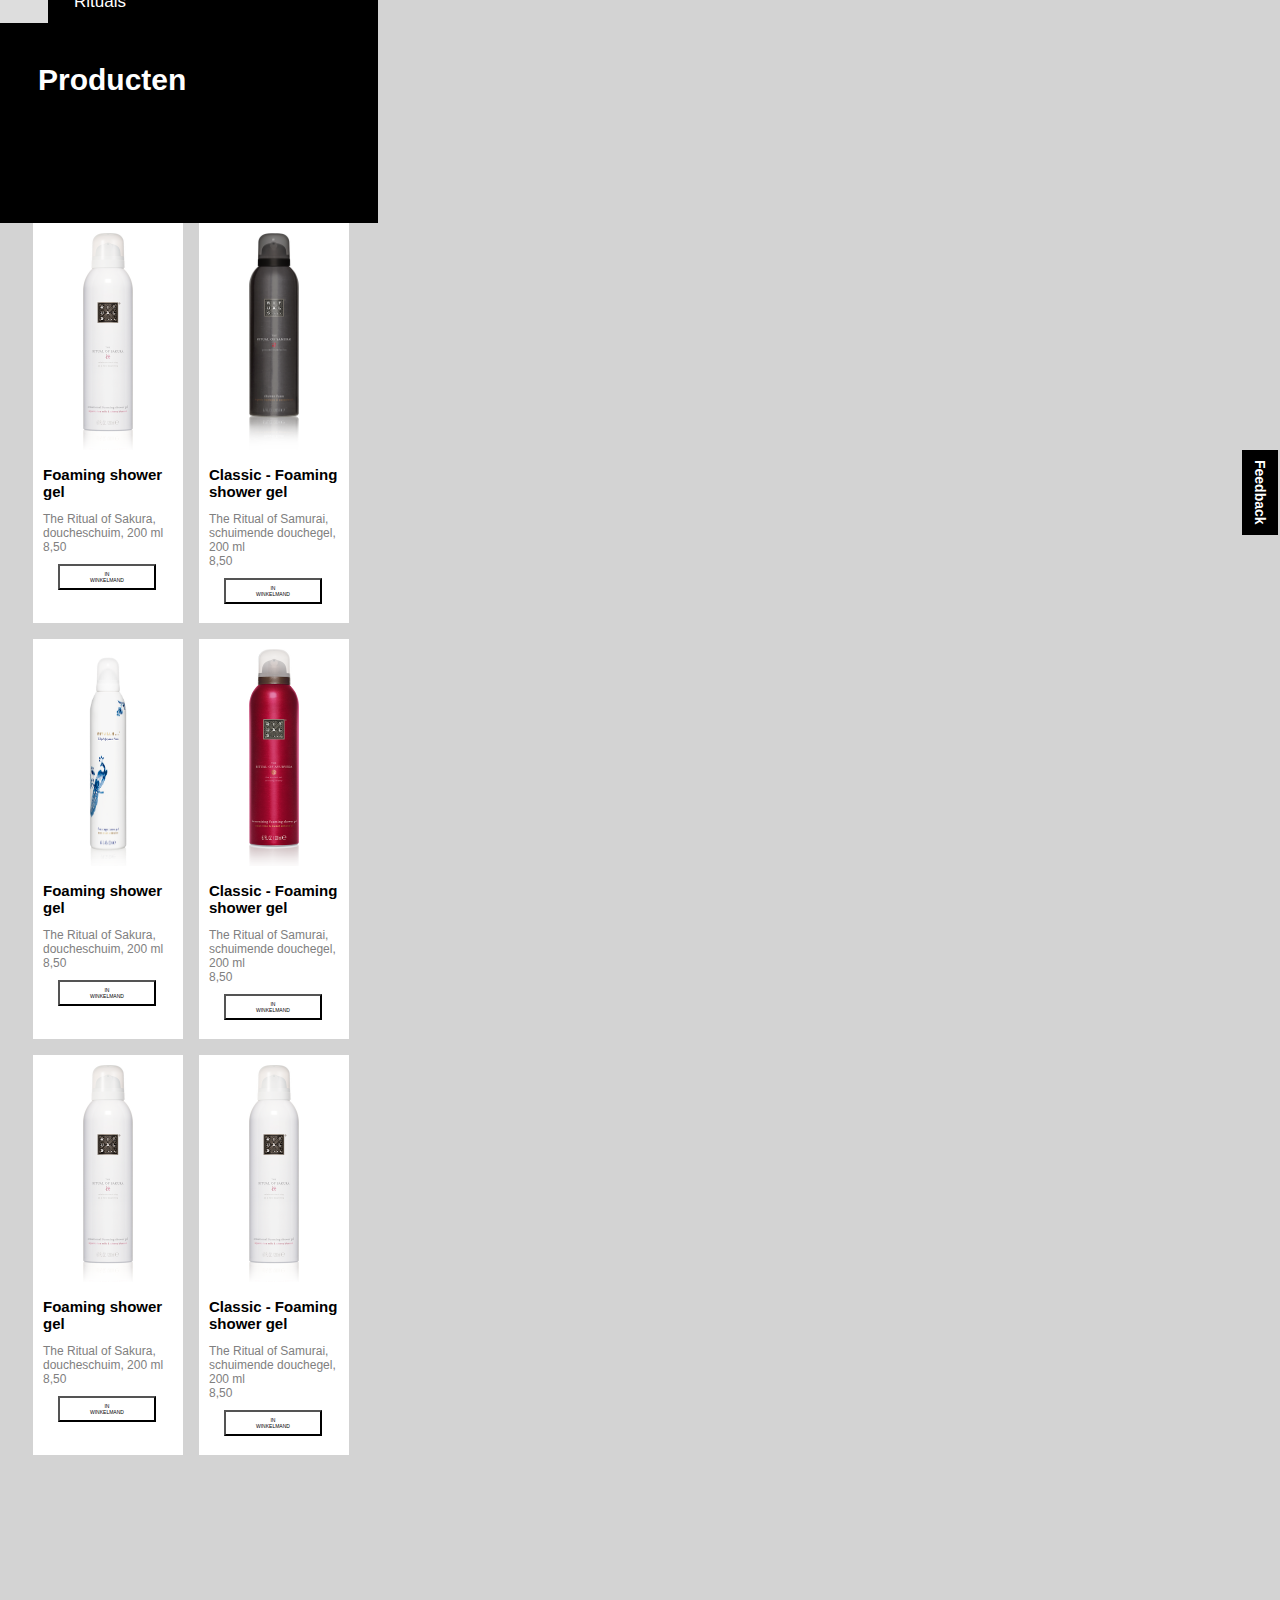
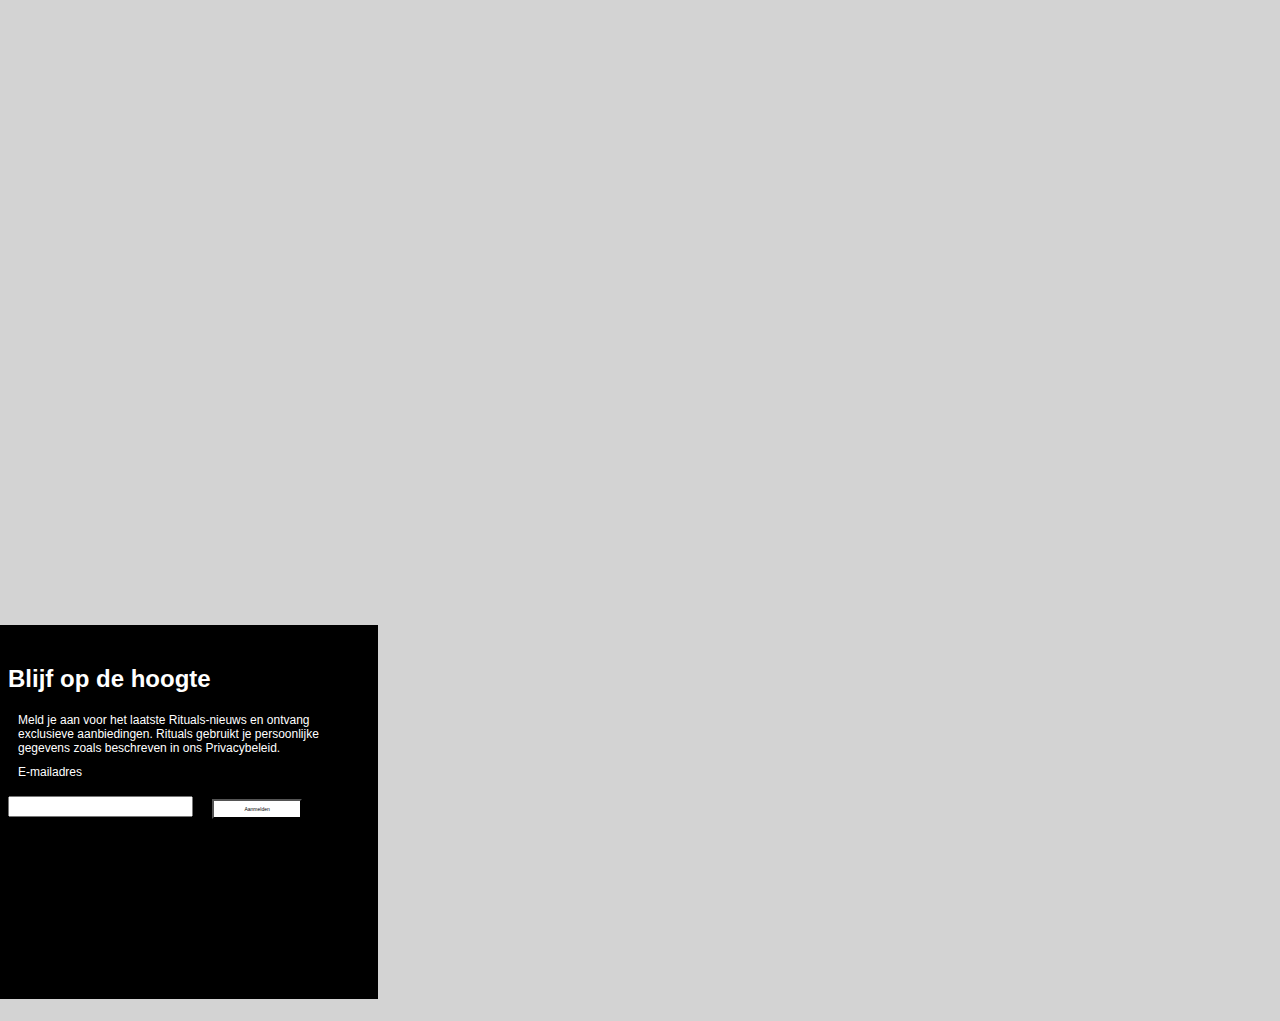
==== product.html @ 012ad1bd "Add files via upload" ====
<!doctype html>
<html lang="nl">
	
<head>
	<meta charset="UTF-8">
	<meta name="author" content="jouw naam">
	<meta name="viewport" content="width=device-width, initial-scale=1">
	
	<title>Homepagina</title>
	
	<link href="styles/style.css" rel="stylesheet">
</head>

<body>
    <!-- start hamburger menu -->
    <header>
        <!-- streepjes hamburger menu
        <nav>
            <label for="toggle">&#9776;</label>
        </nav>
       bron: https://www.youtube.com/watch?v=xMTs8tAapnQ -->

       
         <!-- top nav menu -->
        <div class="topnav">
                
            <a href="index.html" class="active">Rituals</a>
            <!-- nav links-->
            <div id="myLinks">
                <a href="product.html">Producten</a>
                <a href="collecties">Collecties</a>
                <a href="cadeaus">Cadeaus</a>
                <a href="magazine">Magazine</a>
            </div>
            
            <!--hamburger menu-->
            <a id="linksboven" href="javascript:void(0);" class="icon" onclick="myFunction()"> </a>     
        </div>
       
       
        <article>
            <h1>Producten</h1>
        </article>
        
        <section id="zijkant">
    <h2>Feedback</h2>
    </section>
        
    </header>
    <!-- einde hamburger menu -->
   
   
   <main>
   
        <article>
           <img class="productfoto" src="images/foam.webp" alt="Foto van de doucheschuim">
            <h2>Foaming shower gel</h2>
            <p>The Ritual of Sakura, doucheschuim, 200 ml</p>
            <p>8,50</p>
            <button id='winkelmand1'>IN WINKELMAND</button>
        </article>  
             
        <article>
           <img class="productfoto" src="images/foam2.webp" alt="Foto van de doucheschuim">
            <h2>Classic - Foaming shower gel</h2>
            <p>The Ritual of Samurai, schuimende douchegel, 200 ml</p>
            <p>8,50</p>
            <button id='winkelmand2'>IN WINKELMAND</button>
        </article>     
          
        <article>
           <img class="productfoto" src="images/foam3.webp" alt="Foto van de doucheschuim">
            <h2>Foaming shower gel</h2>
            <p>The Ritual of Sakura, doucheschuim, 200 ml</p>
            <p>8,50</p>
            <button id='winkelmand3'>IN WINKELMAND</button>
        </article>  
             
        <article>
           <img class="productfoto" src="images/foam4.webp" alt="Foto van de doucheschuim">
            <h2>Classic - Foaming shower gel</h2>
            <p>The Ritual of Samurai, schuimende douchegel, 200 ml</p>
            <p>8,50</p>
            <button id='winkelmand4'>IN WINKELMAND</button>
        </article> 
             
        <article>
           <img class="productfoto" src="images/foam.webp" alt="Foto van de doucheschuim">
            <h2>Foaming shower gel</h2>
            <p>The Ritual of Sakura, doucheschuim, 200 ml</p>
            <p>8,50</p>
            <button id='winkelmand5'>IN WINKELMAND</button>
        </article>  
             
        <article>
           <img class="productfoto" src="images/foam.webp" alt="Foto van de doucheschuim">
            <h2>Classic - Foaming shower gel</h2>
            <p>The Ritual of Samurai, schuimende douchegel, 200 ml</p>
            <p>8,50</p>
            <button id='winkelmand6'>IN WINKELMAND</button>
        </article> 
              
                
       </main>       
        
        <footer>
            <h2>Blijf op de hoogte</h2>
            <p>Meld je aan voor het laatste Rituals-nieuws en ontvang exclusieve aanbiedingen. Rituals gebruikt je persoonlijke gegevens zoals beschreven in ons Privacybeleid.</p>
            <p>E-mailadres</p>
            <input class="inputveld email" type="email">
            <button id="aanmelden">Aanmelden</button>
        </footer>
        
        
	<script src="scripts/script.js"></script>
</body>
	
</html>
---- styles/style.css ----
/* CSS Document */
*, *::after, *::before {
  box-sizing:border-box; 
 
}


/****************** algemeen *****************/
body {
    font-family: ScalaSansOT, "Segoe UI", Roboto, "Helvetica Neue", sans-serif;
    font-size: 16px;
    max-width: 340px;
    background-color: lightgray;
    
}

ul  {
    list-style: none;
    text-align: center;
    
    margin: -30px;
    margin-top: -120px;
    padding-bottom: 50px;
    padding-top: 50px;
    padding-left: 30px;
    padding-right: 30px;
    
}


.slider {
    margin-top: -30px;
    
}

.slider li {
    background-color: lightgray;
}


li {
    
    background-color: white;
    
    
    margin: -30px;
    margin-bottom: 60px;
    padding-bottom: 20px;
    padding-top: 20px;
    padding-left: 30px;
    padding-right: 30px;
}



h1 {
    font-size: 30px;
    margin: 10px;
    padding-top: 200px;
    color: white;
}

p {
    margin: 10px;
    font-size: 12px;
    color: white;
    
}



/****************** feedback button zijkant site *****************/
#zijkant {
    position: relative;
}

#zijkant h2 {
    position:fixed;
    right:-10px; 
    top: 50%;
    padding:10px;
    text-align:center;
    color:white;
    background-color:black;
    writing-mode:vertical-rl;
    font-size: 14px;
    display: flex;
    justify-content: flex-end;
}





/****************** homepagina  *****************/
.homebanner {
   margin: -30px;
    padding-bottom: 150px;
    padding-top: 150px;
    padding-left: 30px;
    padding-right: 30px;
    
    background-image: url("../images/homebannerSmall.png");
    background-repeat: no-repeat;
    background-position: center top;
    background-attachment: scroll;
    background-size: cover;
    
}
 

ul p {
    color: black;
}


img {
    margin: 10px -6px 0px -6px;
    width: 375px;
    height: 291px;
    
}



li button,
button shop
{
    margin: 10px;
    padding: 10px;
    padding-left: 70px;
    padding-right: 70px;
    font-size: 9px;
    background-color: white;
    border-style: solid 1px;
}




footer h2 {
    color: white;
}

footer {
    background-color: black;
    margin: -30px;
    margin-bottom: -10px;
    padding-bottom: 170px;
    padding-top: 20px;
    padding-left: 30px;
    padding-right: 30px; 
   
}



/******** nav *******/

.topnav {
    overflow: hidden;
    background-color: black;
    position: relative;
    width: 380px;
    height: 45px;
    margin-top: -30px;
    margin-left: -10px;
    
    
}

.topnav #myLinks {
    display: none;
}

.topnav a {
    color: white;
    padding: 14px 16px;
    text-decoration: none;
    font-size: 17px;
    display: block;
}

.topnav a.icon {
    background: white;
    display: block;
    position: absolute;
    left: 0;
    top: 0;
    width: 50px;
    height: 48px;
    
    
}


.topnav a:hover{
    background-color: #ddd;
    color: black;
    

    
}


a {
    position: absolute;
     
      
}
.active {
    background-color: black;
    color: white;
    left: 60px;
    display: flex;
    width: 100px;
    padding: 0;
    
}






/****grid*****/
main {
  display:grid;
  grid-template-columns:1fr 1fr;
    display:grid;
  grid-template-columns:1fr 1fr;
  grid-gap:1em;
    
    margin: 0px 0px 800px 25px;
}


header article{
    background-color: black;
    width: 380px;
    height: 200px;
    margin-left: -10px;
    
    
}

header h1 {
    padding: 30px;
    margin: 0px;
}

article {
    background-color: white;
    margin: 0px;
    width: 150px;
    height: 400px;
    padding: 10px;
    
}

button{
    margin: 10px 30px 10px 15px;
    padding: 5px 30px 5px 30px;
    background-color: white;
    border-style: solid 1px;
    font-size: 5px;
    
   
    
}

article img {
    width: 50px;
    height: 216.5px;
    margin: 0px 0px 0px 40px;
    
}
article h2 {
    font-size: 15px;
}

article p{
    margin: 0;
    color: gray;
}
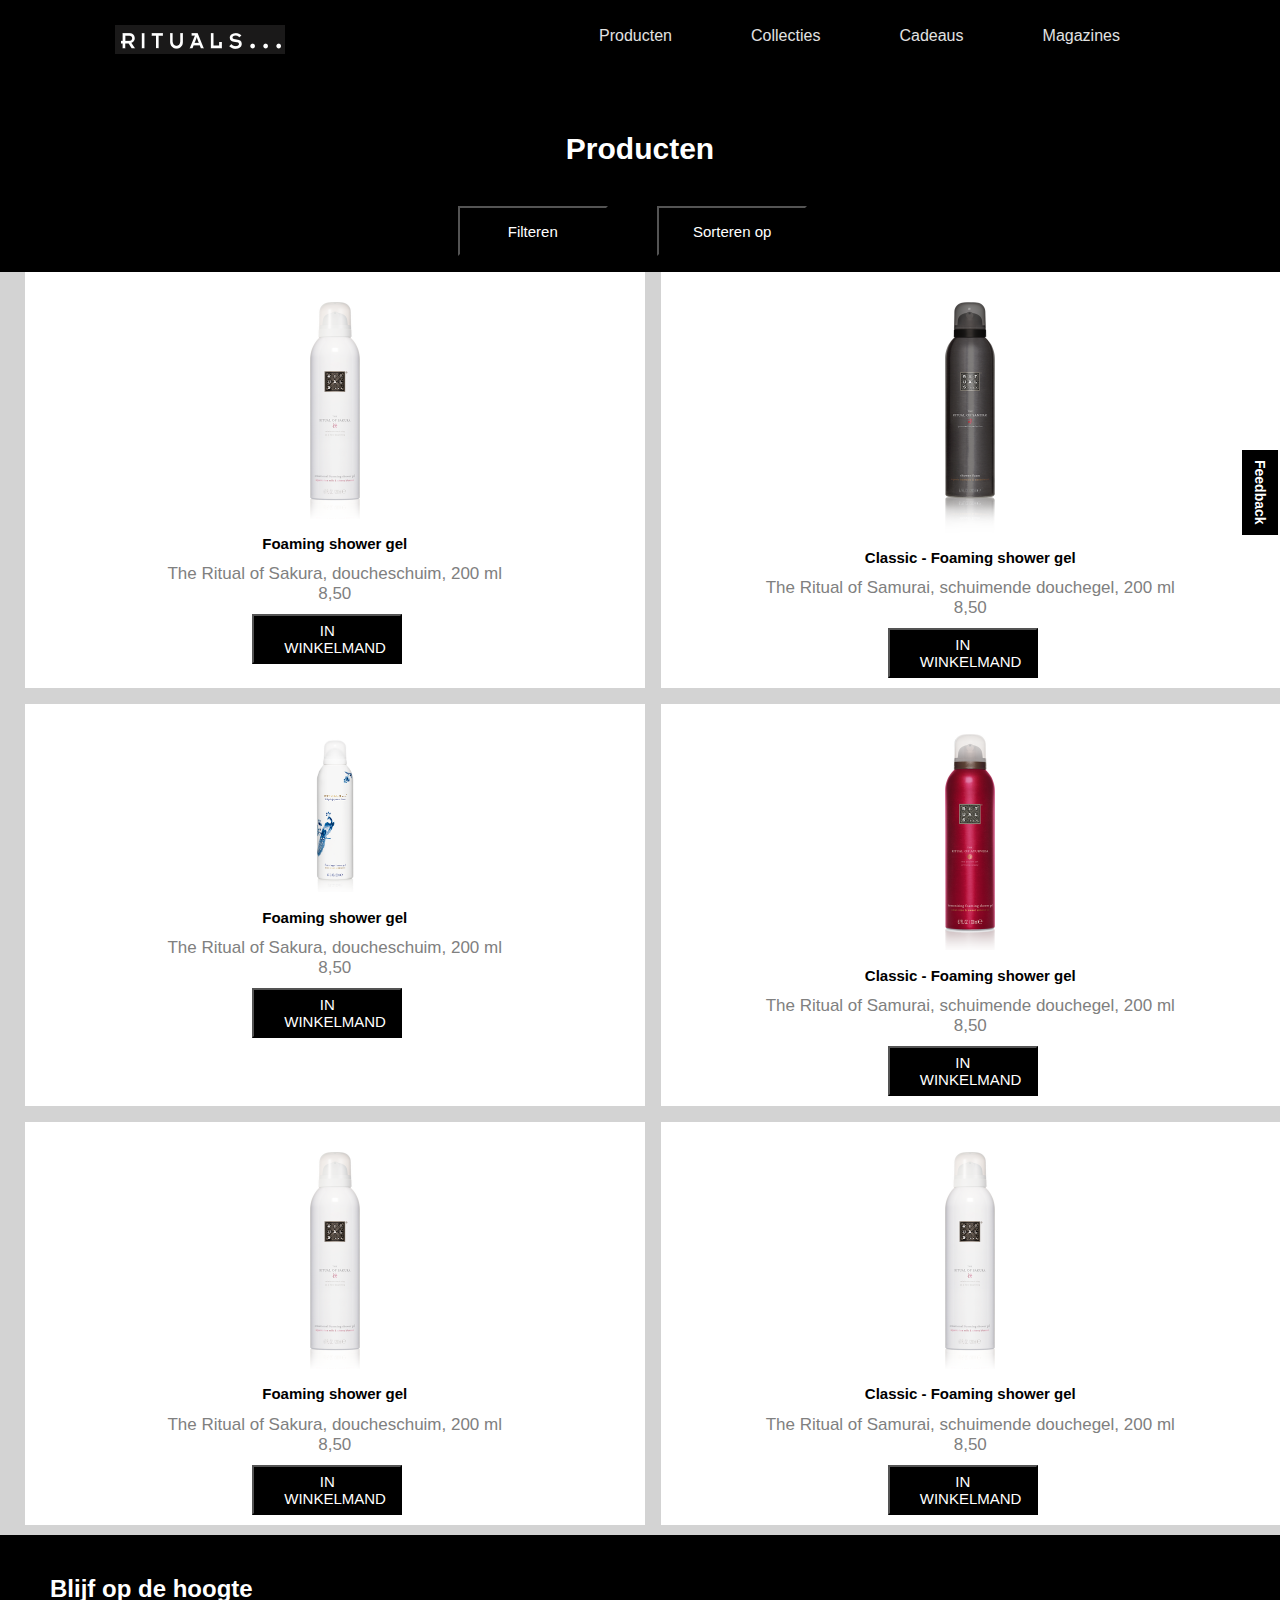
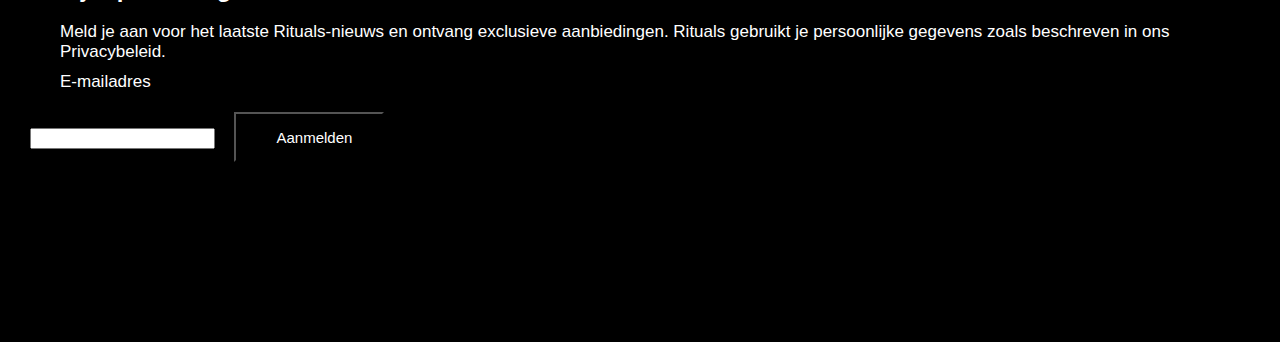
==== commit a6a6dc85: "Add files via upload" ====
--- a/product.html
+++ b/product.html
@@ -12,52 +12,43 @@
 </head>
 
 <body>
-    <!-- start hamburger menu -->
-    <header>
-        <!-- streepjes hamburger menu
-        <nav>
-            <label for="toggle">&#9776;</label>
-        </nav>
-       bron: https://www.youtube.com/watch?v=xMTs8tAapnQ -->
+   <header>
 
-       
-         <!-- top nav menu -->
-        <div class="topnav">
-                
-            <a href="index.html" class="active">Rituals</a>
-            <!-- nav links-->
-            <div id="myLinks">
-                <a href="product.html">Producten</a>
-                <a href="collecties">Collecties</a>
-                <a href="cadeaus">Cadeaus</a>
-                <a href="magazine">Magazine</a>
-            </div>
-            
-            <!--hamburger menu-->
-            <a id="linksboven" href="javascript:void(0);" class="icon" onclick="myFunction()"> </a>     
-        </div>
+         <nav>
+           <a href="index.html" class="active">
+            <img class="logo" src="images/logo.png" alt="logo van Rituals">
+            </a>
+                <ul>
+                    <li><a href="product.html"> Producten</a></li>
+                    <li><a href="index.html"> Collecties</a></li>
+                    <li><a href="index.html"> Cadeaus</a></li>
+                    <li><a href="index.html"> Magazines</a></li>
+                </ul>
+         </nav>
        
        
-        <article>
+        <article class="opties">
             <h1>Producten</h1>
+            <button id="filteren">Filteren</button>
+            <button id="sorteren">Sorteren op</button>
         </article>
+     
         
         <section id="zijkant">
-    <h2>Feedback</h2>
-    </section>
+        <h2>Feedback</h2>
+        </section>
         
     </header>
-    <!-- einde hamburger menu -->
    
    
    <main>
-   
+
         <article>
            <img class="productfoto" src="images/foam.webp" alt="Foto van de doucheschuim">
             <h2>Foaming shower gel</h2>
             <p>The Ritual of Sakura, doucheschuim, 200 ml</p>
             <p>8,50</p>
-            <button id='winkelmand1'>IN WINKELMAND</button>
+            <button id='winkelmand'>IN WINKELMAND</button>
         </article>  
              
         <article>
@@ -84,7 +75,7 @@
             <button id='winkelmand4'>IN WINKELMAND</button>
         </article> 
              
-        <article>
+              <article>
            <img class="productfoto" src="images/foam.webp" alt="Foto van de doucheschuim">
             <h2>Foaming shower gel</h2>
             <p>The Ritual of Sakura, doucheschuim, 200 ml</p>
@@ -100,8 +91,9 @@
             <button id='winkelmand6'>IN WINKELMAND</button>
         </article> 
               
-                
+               
        </main>       
+        
         
         <footer>
             <h2>Blijf op de hoogte</h2>
--- a/styles/style.css
+++ b/styles/style.css
@@ -1,7 +1,6 @@
 /* CSS Document */
 *, *::after, *::before {
   box-sizing:border-box; 
- 
 }
 
 
@@ -9,48 +8,10 @@
 body {
     font-family: ScalaSansOT, "Segoe UI", Roboto, "Helvetica Neue", sans-serif;
     font-size: 16px;
-    max-width: 340px;
-    background-color: lightgray;
-    
-}
-
-ul  {
-    list-style: none;
-    text-align: center;
-    
-    margin: -30px;
-    margin-top: -120px;
-    padding-bottom: 50px;
-    padding-top: 50px;
-    padding-left: 30px;
-    padding-right: 30px;
-    
-}
-
-
-.slider {
-    margin-top: -30px;
-    
-}
-
-.slider li {
-    background-color: lightgray;
-}
-
-
-li {
-    
-    background-color: white;
-    
-    
-    margin: -30px;
-    margin-bottom: 60px;
-    padding-bottom: 20px;
-    padding-top: 20px;
-    padding-left: 30px;
-    padding-right: 30px;
-}
-
+    margin: 0px;
+    padding: 0px;
+    background-color: lightgray;    
+}
 
 
 h1 {
@@ -60,11 +21,11 @@
     color: white;
 }
 
+
 p {
     margin: 10px;
-    font-size: 12px;
-    color: white;
-    
+    font-size: 17px;
+    color: white;    
 }
 
 
@@ -73,6 +34,7 @@
 #zijkant {
     position: relative;
 }
+
 
 #zijkant h2 {
     position:fixed;
@@ -89,58 +51,249 @@
 }
 
 
-
-
-
 /****************** homepagina  *****************/
 .homebanner {
-   margin: -30px;
+   
     padding-bottom: 150px;
     padding-top: 150px;
     padding-left: 30px;
     padding-right: 30px;
-    
-    background-image: url("../images/homebannerSmall.png");
+    background-image: url("../images/homebanner.png");
     background-repeat: no-repeat;
     background-position: center top;
     background-attachment: scroll;
     background-size: cover;
-    
+    width: 100%;
+    height: auto;   
 }
  
-
-ul p {
-    color: black;
-}
-
 
 img {
     margin: 10px -6px 0px -6px;
     width: 375px;
     height: 291px;
-    
-}
-
-
-
-li button,
-button shop
-{
-    margin: 10px;
-    padding: 10px;
-    padding-left: 70px;
-    padding-right: 70px;
-    font-size: 9px;
+    position: relative;
+}
+
+
+
+/****grid*****/
+main {
+    display:grid;
+    grid-template-columns:1fr 1fr;
+    display:grid;
+    grid-template-columns:1fr 1fr;
+    grid-gap:1em;
+    margin: 0px 0px 40px 25px;
+}
+
+
+header article{
+    background-color: black;
+    width: 100%;
+    height: 200px;   
+}
+
+
+header h1 {
+    padding: 30px;
+    margin: 0px;
+}
+
+
+article {
+    background-color: white;
+    margin: 0px;
+    width: 100%;
+    height: auto;
+    padding: 30px 0px 0px 0px;
+    text-align: center;   
+}
+
+
+button{
+    margin: 10px 30px 10px 15px;
+    padding: 5px 30px 5px 30px;
     background-color: white;
     border-style: solid 1px;
-}
-
-
-
+    font-size: 15px;
+    width: 150px;
+    height: 50px;
+    background-color: black;
+    color: white;  
+}
+
+
+article img {
+    width: 100%;
+    height: auto;
+    margin: 0px 0px 0px 0px; 
+}
+
+
+.productfoto {
+    width: 50px;
+    height: 216,5px;
+}
+
+
+article h2 {
+    font-size: 15px;
+}
+
+
+article p{
+    margin: 0;
+    color: gray;
+}
+
+
+
+/* slides*/
+
+.s-wrap {
+    width: 100%;
+    height: 200px;
+    background-color: lightgray;
+    border: none;
+    overflow: hidden;
+    padding-top: 0px;
+    margin-top: 50px;
+}
+
+
+.s-move {
+    display: flex;
+    position: relative;
+    top: 0;
+    right: 0;
+}
+
+
+.slide {
+    box-sizing: border-box;
+    padding: 0px;
+    width: 100%;
+    flex-shrink: 0;
+}
+
+
+@keyframes slideh {
+    0% {right: 0;}
+    15% {right: 0;}
+    20% {right: 100%;}
+    35% {right: 100%;}
+    40% {right: 200%;}
+    55% {right: 200%;}
+    60% {right: 300%;}
+    75% {right: 300%;}
+    80% {right: 400%;}
+    95% {right: 400%;}
+    100% {right: 0;}
+}
+
+
+.s-move { animation: slideh linear 25s infinite;}
+
+
+.s-wrap p {
+    text-align: center;   
+}
+
+
+
+/* nav */
+.logo {
+    width: 170px;
+    height: 29px;
+}
+
+
+nav{
+    display: flex;
+    justify-content: space-around;
+    align-items: center;
+    min-height: 8vh;
+    background-color: black;   
+}
+
+
+nav ul{
+    display: flex;
+    justify-content: space-around;
+    width: 50%;
+}
+
+
+nav ul li{
+    list-style: none;
+}
+
+
+nav ul a{
+    color: rgb(226, 226, 226);
+    text-decoration: none; 
+}
+
+
+li, a {
+    font-family: "Avenir", sans-serif;
+    font-weight: 500;
+    font-size: 16px;
+    color: black;
+    text-decoration: none;
+}
+
+
+
+/* carousel */
+
+div.scroll {
+    background-color: #333;
+    overflow: auto;
+    white-space: nowrap;
+    width: 100%;
+    height: auto;
+    margin-bottom: 850px;   
+}
+
+
+div.scroll a {
+    display: inline-block;
+    color: white;
+    text-align: center;
+    padding: 25px;
+    text-decoration: none;   
+}
+
+
+div.scroll a:hover {
+    background-color: #777;
+}    
+
+
+div p {
+    color: black;
+}
+
+
+/* footer */
 
 footer h2 {
     color: white;
-}
+    padding-left: 20px;
+}
+
+
+footer p {
+    padding-left: 20px;
+}
+
+
+footer button {
+    padding-left: 40px;
+}
+
 
 footer {
     background-color: black;
@@ -148,148 +301,8 @@
     margin-bottom: -10px;
     padding-bottom: 170px;
     padding-top: 20px;
-    padding-left: 30px;
+    padding-left: 60px;
     padding-right: 30px; 
-   
-}
-
-
-
-/******** nav *******/
-
-.topnav {
-    overflow: hidden;
-    background-color: black;
-    position: relative;
-    width: 380px;
-    height: 45px;
-    margin-top: -30px;
-    margin-left: -10px;
-    
-    
-}
-
-.topnav #myLinks {
-    display: none;
-}
-
-.topnav a {
-    color: white;
-    padding: 14px 16px;
-    text-decoration: none;
-    font-size: 17px;
-    display: block;
-}
-
-.topnav a.icon {
-    background: white;
-    display: block;
-    position: absolute;
-    left: 0;
-    top: 0;
-    width: 50px;
-    height: 48px;
-    
-    
-}
-
-
-.topnav a:hover{
-    background-color: #ddd;
-    color: black;
-    
-
-    
-}
-
-
-a {
-    position: absolute;
-     
-      
-}
-.active {
-    background-color: black;
-    color: white;
-    left: 60px;
-    display: flex;
-    width: 100px;
-    padding: 0;
-    
-}
-
-
-
-
-
-
-/****grid*****/
-main {
-  display:grid;
-  grid-template-columns:1fr 1fr;
-    display:grid;
-  grid-template-columns:1fr 1fr;
-  grid-gap:1em;
-    
-    margin: 0px 0px 800px 25px;
-}
-
-
-header article{
-    background-color: black;
-    width: 380px;
-    height: 200px;
-    margin-left: -10px;
-    
-    
-}
-
-header h1 {
-    padding: 30px;
-    margin: 0px;
-}
-
-article {
-    background-color: white;
-    margin: 0px;
-    width: 150px;
-    height: 400px;
-    padding: 10px;
-    
-}
-
-button{
-    margin: 10px 30px 10px 15px;
-    padding: 5px 30px 5px 30px;
-    background-color: white;
-    border-style: solid 1px;
-    font-size: 5px;
-    
-   
-    
-}
-
-article img {
-    width: 50px;
-    height: 216.5px;
-    margin: 0px 0px 0px 40px;
-    
-}
-article h2 {
-    font-size: 15px;
-}
-
-article p{
-    margin: 0;
-    color: gray;
-}
-
-
-
-
-
-
-
-
-
-
+}
+
+
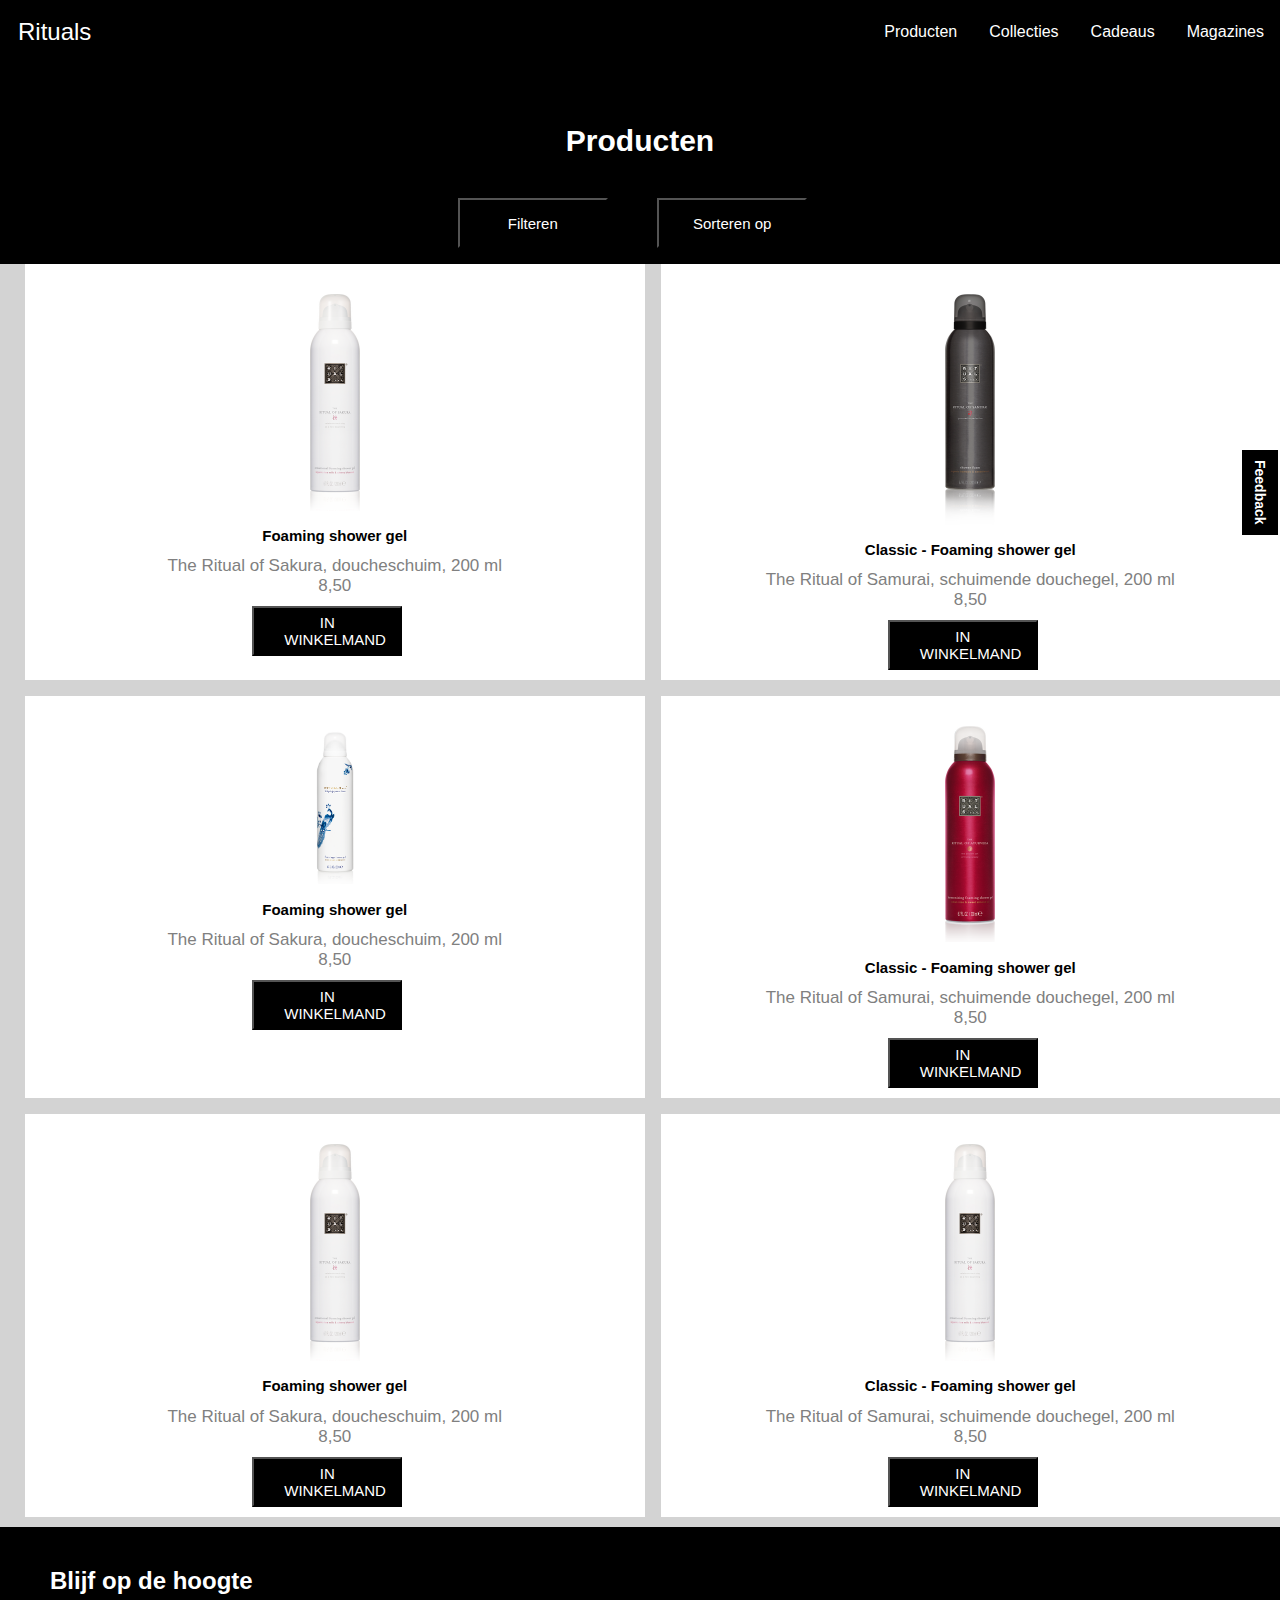
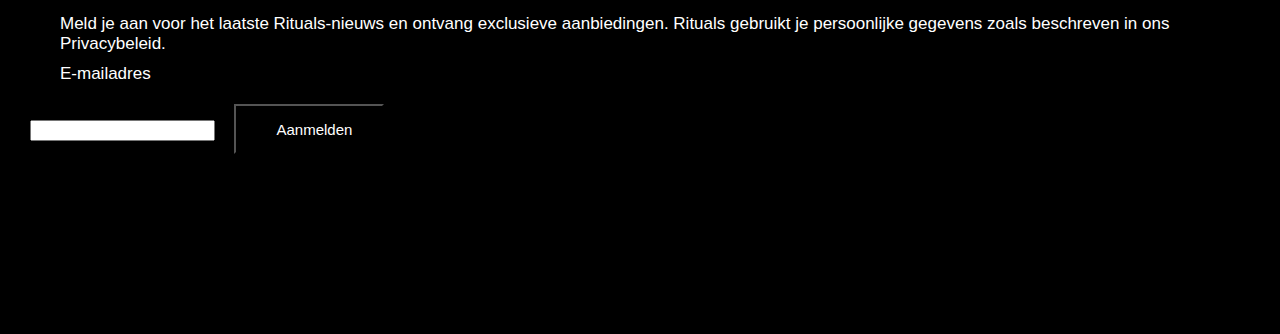
==== commit fb7c66c9: "Add files via upload" ====
--- a/product.html
+++ b/product.html
@@ -14,17 +14,22 @@
 <body>
    <header>
 
-         <nav>
-           <a href="index.html" class="active">
-            <img class="logo" src="images/logo.png" alt="logo van Rituals">
-            </a>
-                <ul>
-                    <li><a href="product.html"> Producten</a></li>
-                    <li><a href="index.html"> Collecties</a></li>
-                    <li><a href="index.html"> Cadeaus</a></li>
-                    <li><a href="index.html"> Magazines</a></li>
-                </ul>
-         </nav>
+        <nav class="navbar">
+           <div class="brand-title">Rituals</div>
+           <a href="#" class="toggle-button">
+               <span class="bar"></span>
+               <span class="bar"></span>
+               <span class="bar"></span>
+           </a>
+           <div class="navbar-links">
+               <ul>
+                   <li><a href="#">Producten</a></li>
+                   <li><a href="#">Collecties</a></li>
+                   <li><a href="#">Cadeaus</a></li>
+                   <li><a href="#">Magazines</a></li>
+               </ul>
+           </div>
+        </nav>
        
        
         <article class="opties">
--- a/styles/style.css
+++ b/styles/style.css
@@ -53,7 +53,6 @@
 
 /****************** homepagina  *****************/
 .homebanner {
-   
     padding-bottom: 150px;
     padding-top: 150px;
     padding-left: 30px;
@@ -203,45 +202,96 @@
 
 
 /* nav */
-.logo {
-    width: 170px;
-    height: 29px;
-}
-
-
-nav{
+.navbar {
     display: flex;
-    justify-content: space-around;
+    justify-content: space-between;
     align-items: center;
-    min-height: 8vh;
-    background-color: black;   
-}
-
-
-nav ul{
-    display: flex;
-    justify-content: space-around;
-    width: 50%;
-}
-
-
-nav ul li{
+    background-color: black;
+    color: white;   
+}
+
+
+.brand-title {
+    font-size: 1.5rem;
+    margin: .5rem;
+    padding: 10px;   
+}
+
+
+.navbar-links ul {
+    margin: 0;
+    padding: 0;
+    display: flex;  
+}
+
+
+.navbar-links li {
     list-style: none;
 }
 
 
-nav ul a{
-    color: rgb(226, 226, 226);
-    text-decoration: none; 
-}
-
-
-li, a {
-    font-family: "Avenir", sans-serif;
-    font-weight: 500;
-    font-size: 16px;
-    color: black;
+.navbar-links li a {
     text-decoration: none;
+    color: white;
+    padding: 1rem;
+    display: block;  
+}
+
+
+.navbar-links li:hover {
+    background-color: gray;
+}
+
+
+.toggle-button {
+    position: absolute;
+    top: 20px;
+    right: 1rem;
+    display: none;
+    flex-direction: column;
+    justify-content: space-between;
+    width: 30px;
+    height: 21px;  
+}
+
+
+.toggle-button .bar {
+    height: 3px;
+    width: 100%;
+    background-color: white;
+    border-radius: 10px;  
+}
+
+
+@media (max-width: 600px) {
+    .toggle-button {
+        display: flex;   
+    }
+    
+    .navbar-links {
+        display: none;
+        width: 100%;
+        margin-top: 90px;
+        margin-bottom: 90px;
+    }
+    
+    .navbar {
+        flex-direction: column;
+        align-items: flex-start;  
+    }
+    
+    .navbar-links ul {
+        width: 100%;
+        flex-direction: column;   
+    }
+    
+    .navbar-links li {
+        text-align: center;   
+    }
+    
+    .navbar-links.active {
+        display: flex;
+    }
 }
 
 
@@ -306,3 +356,6 @@
 }
 
 
+
+
+
